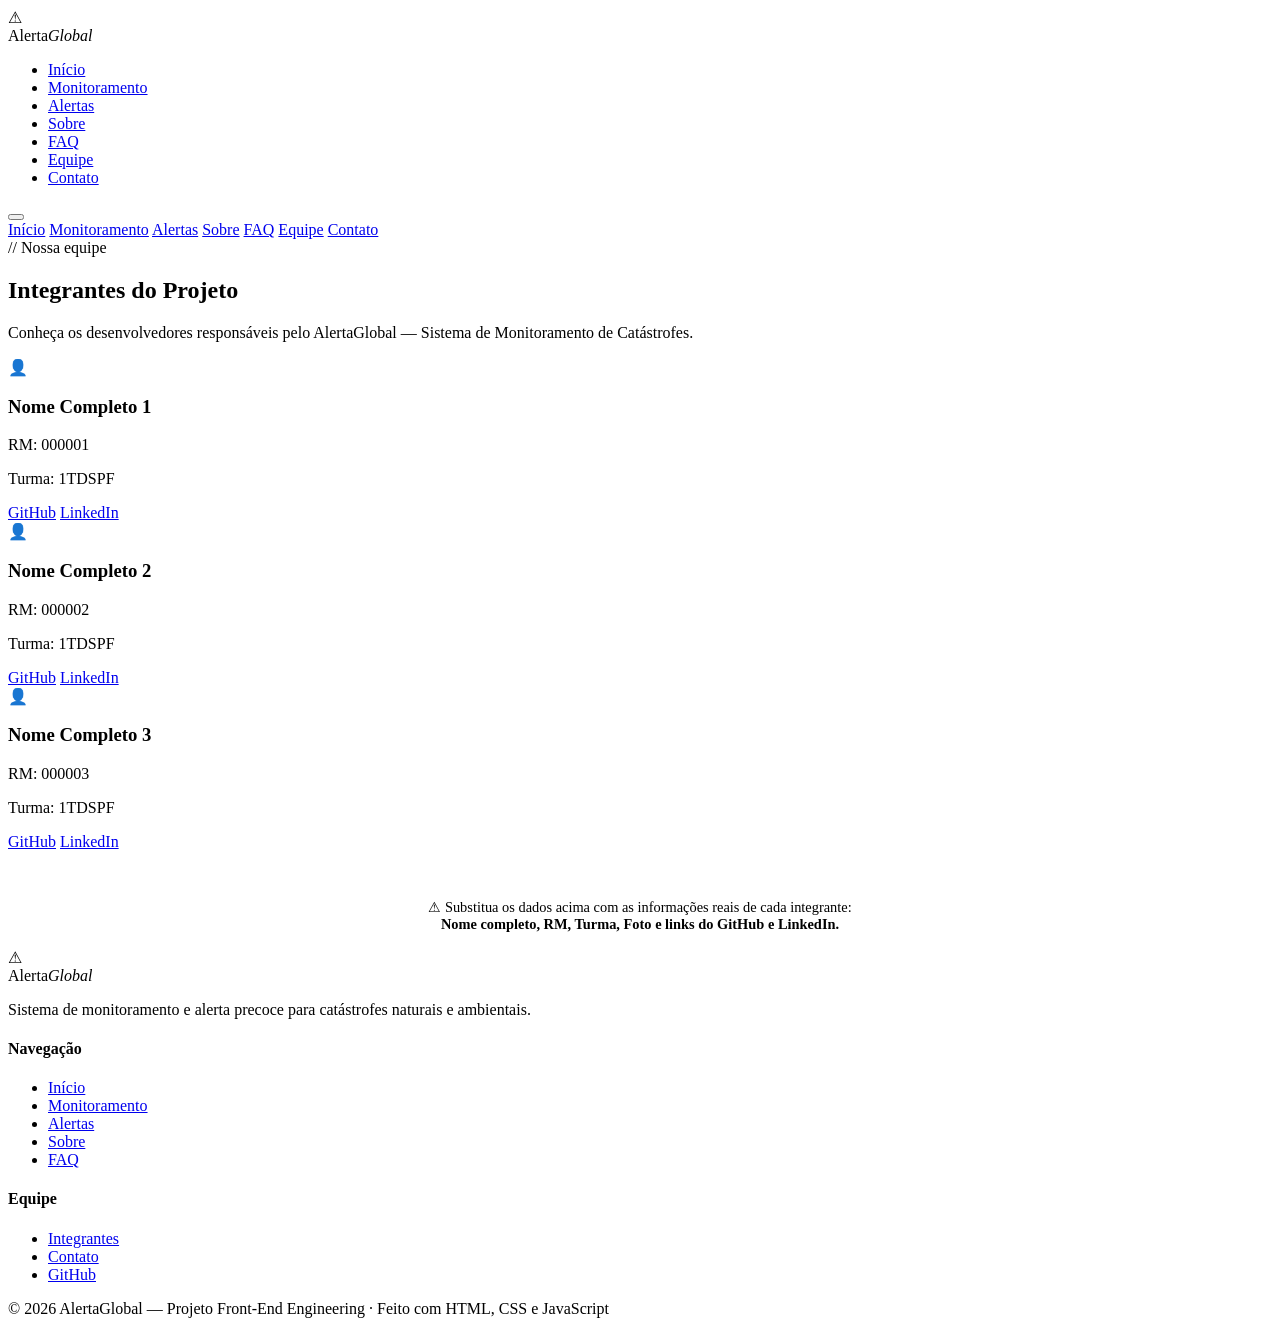
==== integrantes.html @ e292942a "classe sobre os integrantes do proejto , por contatos e tals" ====
<!DOCTYPE html>
<html lang="pt-BR">
<head>
  <meta charset="UTF-8" />
  <meta name="viewport" content="width=device-width, initial-scale=1.0" />
  <title>Equipe — AlertaGlobal</title>
  <link rel="stylesheet" href="css/style.css" />
</head>
<body>
  <header>
    <nav>
      <div class="nav-logo">
        <div class="logo-icon">⚠</div>
        <span>Alerta<em>Global</em></span>
      </div>
      <ul class="nav-links">
        <li><a href="index.html">Início</a></li>
        <li><a href="monitoramento.html">Monitoramento</a></li>
        <li><a href="alertas.html">Alertas</a></li>
        <li><a href="sobre.html">Sobre</a></li>
        <li><a href="faq.html">FAQ</a></li>
        <li><a href="integrantes.html" class="active">Equipe</a></li>
        <li><a href="contato.html">Contato</a></li>
      </ul>
      <button class="hamburger" id="hamburger" aria-label="Menu">
        <span></span><span></span><span></span>
      </button>
    </nav>
    <nav class="nav-mobile" id="nav-mobile">
      <a href="index.html">Início</a>
      <a href="monitoramento.html">Monitoramento</a>
      <a href="alertas.html">Alertas</a>
      <a href="sobre.html">Sobre</a>
      <a href="faq.html">FAQ</a>
      <a href="integrantes.html">Equipe</a>
      <a href="contato.html">Contato</a>
    </nav>
  </header>

  <main>
    <section>
      <div class="container">
        <span class="section-tag">// Nossa equipe</span>
        <h1 class="section-title">Integrantes do <span class="text-red">Projeto</span></h1>
        <p class="section-desc">Conheça os desenvolvedores responsáveis pelo AlertaGlobal — Sistema de Monitoramento de Catástrofes.</p>

        <div class="team-grid">

          <!-- INTEGRANTE 1 -->
          <div class="team-card">
            <div class="team-photo">👤</div>
            <h3>Nome Completo 1</h3>
            <p class="team-rm">RM: 000001</p>
            <p class="team-turma"><span class="badge badge-blue">Turma: 1TDSPF</span></p>
            <div class="team-links">
              <a href="https://github.com" target="_blank">GitHub</a>
              <a href="https://linkedin.com" target="_blank">LinkedIn</a>
            </div>
          </div>

          <!-- INTEGRANTE 2 -->
          <div class="team-card">
            <div class="team-photo">👤</div>
            <h3>Nome Completo 2</h3>
            <p class="team-rm">RM: 000002</p>
            <p class="team-turma"><span class="badge badge-blue">Turma: 1TDSPF</span></p>
            <div class="team-links">
              <a href="https://github.com" target="_blank">GitHub</a>
              <a href="https://linkedin.com" target="_blank">LinkedIn</a>
            </div>
          </div>

          <!-- INTEGRANTE 3 -->
          <div class="team-card">
            <div class="team-photo">👤</div>
            <h3>Nome Completo 3</h3>
            <p class="team-rm">RM: 000003</p>
            <p class="team-turma"><span class="badge badge-blue">Turma: 1TDSPF</span></p>
            <div class="team-links">
              <a href="https://github.com" target="_blank">GitHub</a>
              <a href="https://linkedin.com" target="_blank">LinkedIn</a>
            </div>
          </div>

        </div>

        <!-- NOTA -->
        <div class="card mt-3" style="max-width:600px; margin: 3rem auto 0; text-align:center; border-color: rgba(0,180,255,0.3);">
          <p style="font-family: var(--font-mono); font-size:0.9rem; color: var(--text-secondary);">
            ⚠ Substitua os dados acima com as informações reais de cada integrante:<br/>
            <strong style="color:var(--accent-cyan)">Nome completo, RM, Turma, Foto e links do GitHub e LinkedIn.</strong>
          </p>
        </div>
      </div>
    </section>
  </main>

  <footer>
    <div class="container">
      <div class="footer-grid">
        <div class="footer-brand">
          <div class="nav-logo">
            <div class="logo-icon">⚠</div>
            <span>Alerta<em>Global</em></span>
          </div>
          <p>Sistema de monitoramento e alerta precoce para catástrofes naturais e ambientais.</p>
        </div>
        <div class="footer-col">
          <h4>Navegação</h4>
          <ul>
            <li><a href="index.html">Início</a></li>
            <li><a href="monitoramento.html">Monitoramento</a></li>
            <li><a href="alertas.html">Alertas</a></li>
            <li><a href="sobre.html">Sobre</a></li>
            <li><a href="faq.html">FAQ</a></li>
          </ul>
        </div>
        <div class="footer-col">
          <h4>Equipe</h4>
          <ul>
            <li><a href="integrantes.html">Integrantes</a></li>
            <li><a href="contato.html">Contato</a></li>
            <li><a href="https://github.com" target="_blank">GitHub</a></li>
          </ul>
        </div>
      </div>
      <div class="footer-bottom">
        <p>© 2026 AlertaGlobal — Projeto Front-End Engineering · Feito com HTML, CSS e JavaScript</p>
      </div>
    </div>
  </footer>

  <div id="toast-container"></div>
  <script src="js/main.js"></script>
</body>
</html>
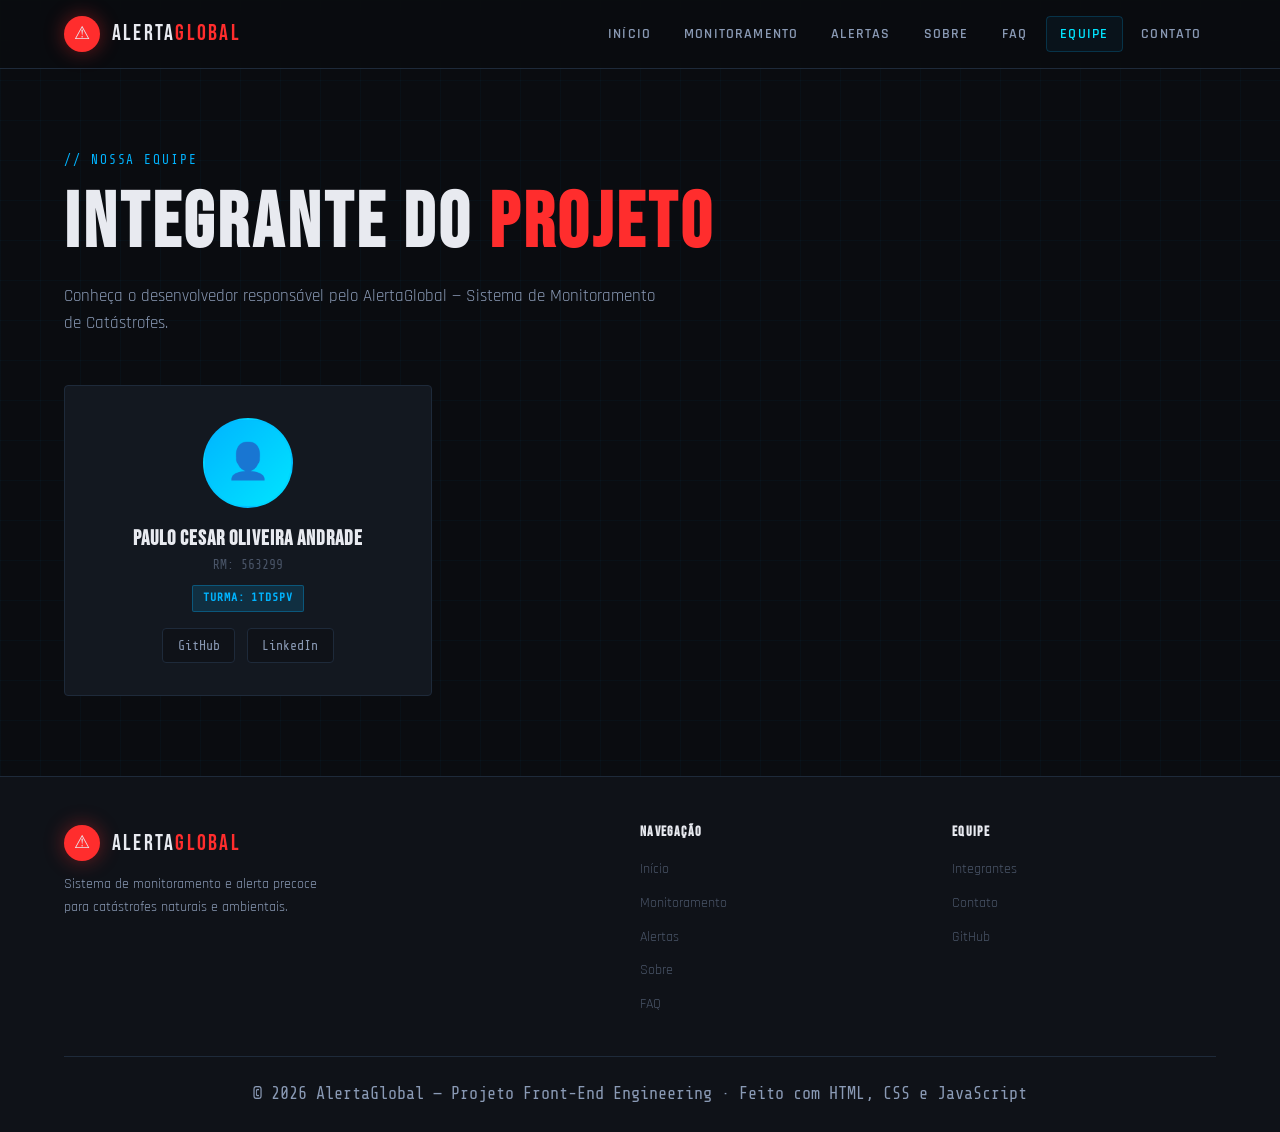
==== commit 8bfcf0bf: "atualizando README.MD" ====
--- a/integrantes.html
+++ b/integrantes.html
@@ -41,55 +41,23 @@
     <section>
       <div class="container">
         <span class="section-tag">// Nossa equipe</span>
-        <h1 class="section-title">Integrantes do <span class="text-red">Projeto</span></h1>
-        <p class="section-desc">Conheça os desenvolvedores responsáveis pelo AlertaGlobal — Sistema de Monitoramento de Catástrofes.</p>
+        <h1 class="section-title">Integrante do <span class="text-red">Projeto</span></h1>
+        <p class="section-desc">Conheça o desenvolvedor responsável pelo AlertaGlobal — Sistema de Monitoramento de Catástrofes.</p>
 
-        <div class="team-grid">
+        <div class="team-grid" style="justify-content: center;">
 
-          <!-- INTEGRANTE 1 -->
+          <!-- INTEGRANTE -->
           <div class="team-card">
             <div class="team-photo">👤</div>
-            <h3>Nome Completo 1</h3>
-            <p class="team-rm">RM: 000001</p>
-            <p class="team-turma"><span class="badge badge-blue">Turma: 1TDSPF</span></p>
+            <h3>Paulo Cesar Oliveira Andrade</h3>
+            <p class="team-rm">RM: 563299</p>
+            <p class="team-turma"><span class="badge badge-blue">Turma: 1TDSPV</span></p>
             <div class="team-links">
-              <a href="https://github.com" target="_blank">GitHub</a>
-              <a href="https://linkedin.com" target="_blank">LinkedIn</a>
+              <a href="https://github.com/PcAndrade2004" target="_blank">GitHub</a>
+              <a href="https://www.linkedin.com/in/paulo-andrade-649579379/" target="_blank">LinkedIn</a>
             </div>
           </div>
 
-          <!-- INTEGRANTE 2 -->
-          <div class="team-card">
-            <div class="team-photo">👤</div>
-            <h3>Nome Completo 2</h3>
-            <p class="team-rm">RM: 000002</p>
-            <p class="team-turma"><span class="badge badge-blue">Turma: 1TDSPF</span></p>
-            <div class="team-links">
-              <a href="https://github.com" target="_blank">GitHub</a>
-              <a href="https://linkedin.com" target="_blank">LinkedIn</a>
-            </div>
-          </div>
-
-          <!-- INTEGRANTE 3 -->
-          <div class="team-card">
-            <div class="team-photo">👤</div>
-            <h3>Nome Completo 3</h3>
-            <p class="team-rm">RM: 000003</p>
-            <p class="team-turma"><span class="badge badge-blue">Turma: 1TDSPF</span></p>
-            <div class="team-links">
-              <a href="https://github.com" target="_blank">GitHub</a>
-              <a href="https://linkedin.com" target="_blank">LinkedIn</a>
-            </div>
-          </div>
-
-        </div>
-
-        <!-- NOTA -->
-        <div class="card mt-3" style="max-width:600px; margin: 3rem auto 0; text-align:center; border-color: rgba(0,180,255,0.3);">
-          <p style="font-family: var(--font-mono); font-size:0.9rem; color: var(--text-secondary);">
-            ⚠ Substitua os dados acima com as informações reais de cada integrante:<br/>
-            <strong style="color:var(--accent-cyan)">Nome completo, RM, Turma, Foto e links do GitHub e LinkedIn.</strong>
-          </p>
         </div>
       </div>
     </section>
@@ -120,7 +88,7 @@
           <ul>
             <li><a href="integrantes.html">Integrantes</a></li>
             <li><a href="contato.html">Contato</a></li>
-            <li><a href="https://github.com" target="_blank">GitHub</a></li>
+            <li><a href="https://github.com/PcAndrade2004" target="_blank">GitHub</a></li>
           </ul>
         </div>
       </div>
@@ -133,4 +101,4 @@
   <div id="toast-container"></div>
   <script src="js/main.js"></script>
 </body>
-</html>
+</html>
--- a/css/style.css
+++ b/css/style.css
@@ -0,0 +1,867 @@
+/* =============================================
+   SISTEMA DE MONITORAMENTO DE CATÁSTROFES
+   style.css — Design System Principal
+   ============================================= */
+
+@import url('https://fonts.googleapis.com/css2?family=Bebas+Neue&family=Rajdhani:wght@400;500;600;700&family=Share+Tech+Mono&display=swap');
+
+/* === VARIÁVEIS === */
+:root {
+  --bg-primary: #0a0c10;
+  --bg-secondary: #0f1218;
+  --bg-card: #131820;
+  --bg-card-hover: #1a2030;
+
+  --accent-red: #ff2d2d;
+  --accent-orange: #ff6b00;
+  --accent-yellow: #ffd100;
+  --accent-green: #00e676;
+  --accent-blue: #00b4ff;
+  --accent-cyan: #00e5ff;
+
+  --text-primary: #e8eaf0;
+  --text-secondary: #8a9ab5;
+  --text-muted: #4a5568;
+
+  --border: #1e2a3a;
+  --border-accent: #00b4ff33;
+
+  --font-display: 'Bebas Neue', sans-serif;
+  --font-body: 'Rajdhani', sans-serif;
+  --font-mono: 'Share Tech Mono', monospace;
+
+  --radius: 4px;
+  --transition: 0.25s ease;
+  --shadow: 0 4px 24px rgba(0,0,0,0.5);
+  --glow-blue: 0 0 20px rgba(0,180,255,0.3);
+  --glow-red: 0 0 20px rgba(255,45,45,0.4);
+}
+
+/* === RESET === */
+*, *::before, *::after { box-sizing: border-box; margin: 0; padding: 0; }
+html { scroll-behavior: smooth; }
+
+body {
+  background-color: var(--bg-primary);
+  color: var(--text-primary);
+  font-family: var(--font-body);
+  font-size: 1rem;
+  line-height: 1.6;
+  min-height: 100vh;
+  overflow-x: hidden;
+}
+
+/* === GRID BACKGROUND === */
+body::before {
+  content: '';
+  position: fixed;
+  inset: 0;
+  background-image:
+    linear-gradient(rgba(0,180,255,0.03) 1px, transparent 1px),
+    linear-gradient(90deg, rgba(0,180,255,0.03) 1px, transparent 1px);
+  background-size: 40px 40px;
+  pointer-events: none;
+  z-index: 0;
+}
+
+/* === TIPOGRAFIA === */
+h1, h2, h3, h4 { font-family: var(--font-display); letter-spacing: 0.05em; line-height: 1.1; }
+h1 { font-size: clamp(2.5rem, 6vw, 5rem); }
+h2 { font-size: clamp(1.8rem, 4vw, 3rem); }
+h3 { font-size: clamp(1.3rem, 3vw, 2rem); }
+h4 { font-size: 1.2rem; }
+p { font-size: 1.05rem; color: var(--text-secondary); }
+a { color: var(--accent-blue); text-decoration: none; transition: color var(--transition); }
+a:hover { color: var(--accent-cyan); }
+img { max-width: 100%; display: block; }
+
+/* === CONTAINER === */
+.container { max-width: 1200px; margin: 0 auto; padding: 0 1.5rem; }
+
+/* === HEADER / NAV === */
+header {
+  position: fixed;
+  top: 0; left: 0; right: 0;
+  z-index: 1000;
+  background: rgba(10,12,16,0.92);
+  backdrop-filter: blur(12px);
+  border-bottom: 1px solid var(--border);
+}
+
+nav {
+  display: flex;
+  align-items: center;
+  justify-content: space-between;
+  padding: 1rem 1.5rem;
+  max-width: 1200px;
+  margin: 0 auto;
+}
+
+.nav-logo {
+  display: flex;
+  align-items: center;
+  gap: 0.75rem;
+}
+
+.nav-logo .logo-icon {
+  width: 36px; height: 36px;
+  background: var(--accent-red);
+  border-radius: 50%;
+  display: flex; align-items: center; justify-content: center;
+  font-size: 1.1rem;
+  box-shadow: var(--glow-red);
+  animation: pulse-red 2s infinite;
+}
+
+@keyframes pulse-red {
+  0%, 100% { box-shadow: 0 0 10px rgba(255,45,45,0.4); }
+  50% { box-shadow: 0 0 25px rgba(255,45,45,0.8); }
+}
+
+.nav-logo span {
+  font-family: var(--font-display);
+  font-size: 1.4rem;
+  letter-spacing: 0.1em;
+  color: var(--text-primary);
+}
+
+.nav-logo span em {
+  color: var(--accent-red);
+  font-style: normal;
+}
+
+.nav-links {
+  display: flex;
+  list-style: none;
+  gap: 0.25rem;
+}
+
+.nav-links a {
+  font-family: var(--font-body);
+  font-weight: 600;
+  font-size: 0.9rem;
+  letter-spacing: 0.08em;
+  text-transform: uppercase;
+  color: var(--text-secondary);
+  padding: 0.5rem 0.85rem;
+  border-radius: var(--radius);
+  transition: all var(--transition);
+  border: 1px solid transparent;
+}
+
+.nav-links a:hover,
+.nav-links a.active {
+  color: var(--accent-cyan);
+  border-color: var(--border-accent);
+  background: rgba(0,180,255,0.05);
+}
+
+/* === HAMBURGER === */
+.hamburger {
+  display: none;
+  flex-direction: column;
+  gap: 5px;
+  cursor: pointer;
+  padding: 0.5rem;
+  background: none;
+  border: none;
+}
+
+.hamburger span {
+  display: block;
+  width: 24px; height: 2px;
+  background: var(--text-primary);
+  transition: all 0.3s ease;
+  transform-origin: center;
+}
+
+.hamburger.open span:nth-child(1) { transform: translateY(7px) rotate(45deg); }
+.hamburger.open span:nth-child(2) { opacity: 0; }
+.hamburger.open span:nth-child(3) { transform: translateY(-7px) rotate(-45deg); }
+
+/* Mobile menu */
+.nav-mobile {
+  display: none;
+  flex-direction: column;
+  padding: 1rem 1.5rem;
+  border-top: 1px solid var(--border);
+  background: var(--bg-primary);
+}
+
+.nav-mobile.open { display: flex; }
+.nav-mobile a {
+  padding: 0.75rem 0;
+  font-weight: 600;
+  font-size: 1.1rem;
+  letter-spacing: 0.08em;
+  text-transform: uppercase;
+  color: var(--text-secondary);
+  border-bottom: 1px solid var(--border);
+}
+.nav-mobile a:last-child { border-bottom: none; }
+.nav-mobile a:hover { color: var(--accent-cyan); }
+
+/* === PAGE WRAPPER === */
+main { padding-top: 70px; position: relative; z-index: 1; }
+
+/* === HERO SECTION === */
+.hero {
+  min-height: 90vh;
+  display: flex;
+  align-items: center;
+  position: relative;
+  overflow: hidden;
+}
+
+.hero-bg {
+  position: absolute;
+  inset: 0;
+  background: radial-gradient(ellipse at 30% 50%, rgba(255,45,45,0.08) 0%, transparent 60%),
+              radial-gradient(ellipse at 80% 20%, rgba(0,180,255,0.06) 0%, transparent 50%);
+}
+
+.hero-content { position: relative; z-index: 1; }
+
+.hero-badge {
+  display: inline-flex;
+  align-items: center;
+  gap: 0.5rem;
+  background: rgba(255,45,45,0.1);
+  border: 1px solid rgba(255,45,45,0.3);
+  color: var(--accent-red);
+  padding: 0.35rem 0.9rem;
+  border-radius: 2px;
+  font-family: var(--font-mono);
+  font-size: 0.8rem;
+  letter-spacing: 0.1em;
+  margin-bottom: 1.5rem;
+}
+
+.hero-badge::before {
+  content: '●';
+  animation: blink 1s infinite;
+}
+
+@keyframes blink { 0%, 100% { opacity: 1; } 50% { opacity: 0; } }
+
+.hero h1 { color: var(--text-primary); margin-bottom: 1rem; }
+.hero h1 span { color: var(--accent-red); }
+
+.hero p {
+  font-size: 1.15rem;
+  max-width: 560px;
+  margin-bottom: 2.5rem;
+}
+
+.hero-actions { display: flex; gap: 1rem; flex-wrap: wrap; }
+
+/* === BOTÕES === */
+.btn {
+  display: inline-flex;
+  align-items: center;
+  gap: 0.5rem;
+  padding: 0.75rem 1.75rem;
+  font-family: var(--font-body);
+  font-weight: 700;
+  font-size: 0.95rem;
+  letter-spacing: 0.08em;
+  text-transform: uppercase;
+  border-radius: var(--radius);
+  border: none;
+  cursor: pointer;
+  transition: all var(--transition);
+  text-decoration: none;
+}
+
+.btn-primary {
+  background: var(--accent-red);
+  color: #fff;
+  box-shadow: 0 0 0 rgba(255,45,45,0);
+}
+.btn-primary:hover {
+  background: #ff1a1a;
+  color: #fff;
+  box-shadow: var(--glow-red);
+  transform: translateY(-2px);
+}
+
+.btn-outline {
+  background: transparent;
+  color: var(--accent-blue);
+  border: 1px solid var(--accent-blue);
+}
+.btn-outline:hover {
+  background: rgba(0,180,255,0.08);
+  color: var(--accent-cyan);
+  box-shadow: var(--glow-blue);
+  transform: translateY(-2px);
+}
+
+/* === STATS STRIP === */
+.stats-strip {
+  display: grid;
+  grid-template-columns: repeat(4, 1fr);
+  gap: 1px;
+  background: var(--border);
+  border: 1px solid var(--border);
+  border-radius: var(--radius);
+  margin: 4rem 0;
+  overflow: hidden;
+}
+
+.stat-item {
+  background: var(--bg-card);
+  padding: 1.75rem 1.5rem;
+  text-align: center;
+  transition: background var(--transition);
+}
+
+.stat-item:hover { background: var(--bg-card-hover); }
+
+.stat-number {
+  font-family: var(--font-display);
+  font-size: 2.8rem;
+  line-height: 1;
+  margin-bottom: 0.3rem;
+}
+
+.stat-label {
+  font-family: var(--font-mono);
+  font-size: 0.75rem;
+  letter-spacing: 0.1em;
+  text-transform: uppercase;
+  color: var(--text-muted);
+}
+
+/* === SECTION STYLES === */
+section { padding: 5rem 0; }
+
+.section-tag {
+  font-family: var(--font-mono);
+  font-size: 0.8rem;
+  letter-spacing: 0.15em;
+  text-transform: uppercase;
+  color: var(--accent-blue);
+  margin-bottom: 0.75rem;
+  display: block;
+}
+
+.section-title { color: var(--text-primary); margin-bottom: 1rem; }
+.section-desc { max-width: 600px; margin-bottom: 3rem; }
+
+/* === CARDS === */
+.card {
+  background: var(--bg-card);
+  border: 1px solid var(--border);
+  border-radius: var(--radius);
+  padding: 1.75rem;
+  transition: all var(--transition);
+}
+
+.card:hover {
+  background: var(--bg-card-hover);
+  border-color: rgba(0,180,255,0.2);
+  transform: translateY(-4px);
+  box-shadow: var(--shadow);
+}
+
+.card-icon {
+  font-size: 2rem;
+  margin-bottom: 1rem;
+}
+
+.card h3 { color: var(--text-primary); margin-bottom: 0.5rem; }
+
+/* === GRID LAYOUTS === */
+.grid-3 { display: grid; grid-template-columns: repeat(3, 1fr); gap: 1.5rem; }
+.grid-2 { display: grid; grid-template-columns: repeat(2, 1fr); gap: 1.5rem; }
+.grid-4 { display: grid; grid-template-columns: repeat(4, 1fr); gap: 1.5rem; }
+
+/* === ALERT LEVELS === */
+.alert-critical { border-left: 3px solid var(--accent-red); }
+.alert-high { border-left: 3px solid var(--accent-orange); }
+.alert-medium { border-left: 3px solid var(--accent-yellow); }
+.alert-low { border-left: 3px solid var(--accent-green); }
+
+.badge {
+  display: inline-block;
+  padding: 0.2rem 0.6rem;
+  border-radius: 2px;
+  font-family: var(--font-mono);
+  font-size: 0.72rem;
+  font-weight: 600;
+  letter-spacing: 0.08em;
+  text-transform: uppercase;
+}
+
+.badge-red { background: rgba(255,45,45,0.15); color: var(--accent-red); border: 1px solid rgba(255,45,45,0.3); }
+.badge-orange { background: rgba(255,107,0,0.15); color: var(--accent-orange); border: 1px solid rgba(255,107,0,0.3); }
+.badge-yellow { background: rgba(255,209,0,0.15); color: var(--accent-yellow); border: 1px solid rgba(255,209,0,0.3); }
+.badge-green { background: rgba(0,230,118,0.15); color: var(--accent-green); border: 1px solid rgba(0,230,118,0.3); }
+.badge-blue { background: rgba(0,180,255,0.15); color: var(--accent-blue); border: 1px solid rgba(0,180,255,0.3); }
+
+/* === DIVIDER === */
+.divider { border: none; border-top: 1px solid var(--border); margin: 2rem 0; }
+
+/* === FORMULÁRIO === */
+.form-group { margin-bottom: 1.5rem; }
+
+label {
+  display: block;
+  font-family: var(--font-mono);
+  font-size: 0.8rem;
+  letter-spacing: 0.1em;
+  text-transform: uppercase;
+  color: var(--text-secondary);
+  margin-bottom: 0.5rem;
+}
+
+input, textarea, select {
+  width: 100%;
+  background: var(--bg-secondary);
+  border: 1px solid var(--border);
+  border-radius: var(--radius);
+  padding: 0.75rem 1rem;
+  color: var(--text-primary);
+  font-family: var(--font-body);
+  font-size: 1rem;
+  transition: border-color var(--transition);
+  outline: none;
+}
+
+input:focus, textarea:focus, select:focus {
+  border-color: var(--accent-blue);
+  box-shadow: 0 0 0 3px rgba(0,180,255,0.1);
+}
+
+input.error, textarea.error, select.error {
+  border-color: var(--accent-red);
+  box-shadow: 0 0 0 3px rgba(255,45,45,0.1);
+}
+
+.field-error {
+  color: var(--accent-red);
+  font-size: 0.82rem;
+  font-family: var(--font-mono);
+  margin-top: 0.35rem;
+  display: none;
+}
+
+.field-error.visible { display: block; }
+
+textarea { resize: vertical; min-height: 120px; }
+
+/* === ACCORDION (FAQ) === */
+.accordion-item {
+  border: 1px solid var(--border);
+  border-radius: var(--radius);
+  margin-bottom: 0.75rem;
+  overflow: hidden;
+  transition: border-color var(--transition);
+}
+
+.accordion-item.open { border-color: rgba(0,180,255,0.3); }
+
+.accordion-header {
+  width: 100%;
+  background: var(--bg-card);
+  border: none;
+  color: var(--text-primary);
+  font-family: var(--font-body);
+  font-weight: 600;
+  font-size: 1.05rem;
+  text-align: left;
+  padding: 1.25rem 1.5rem;
+  cursor: pointer;
+  display: flex;
+  justify-content: space-between;
+  align-items: center;
+  transition: background var(--transition);
+}
+
+.accordion-header:hover { background: var(--bg-card-hover); }
+.accordion-item.open .accordion-header { background: var(--bg-card-hover); color: var(--accent-cyan); }
+
+.accordion-icon {
+  font-size: 1.2rem;
+  color: var(--accent-blue);
+  transition: transform 0.3s ease;
+  flex-shrink: 0;
+}
+
+.accordion-item.open .accordion-icon { transform: rotate(45deg); }
+
+.accordion-body {
+  max-height: 0;
+  overflow: hidden;
+  transition: max-height 0.35s ease, padding 0.35s ease;
+  background: var(--bg-secondary);
+}
+
+.accordion-item.open .accordion-body { max-height: 400px; }
+
+.accordion-body p {
+  padding: 1.25rem 1.5rem;
+  font-size: 1rem;
+  line-height: 1.7;
+}
+
+/* === TABS === */
+.tabs-header {
+  display: flex;
+  gap: 0.25rem;
+  border-bottom: 1px solid var(--border);
+  margin-bottom: 2rem;
+  flex-wrap: wrap;
+}
+
+.tab-btn {
+  background: none;
+  border: none;
+  border-bottom: 2px solid transparent;
+  color: var(--text-secondary);
+  font-family: var(--font-body);
+  font-weight: 600;
+  font-size: 0.95rem;
+  letter-spacing: 0.05em;
+  text-transform: uppercase;
+  padding: 0.75rem 1.25rem;
+  cursor: pointer;
+  transition: all var(--transition);
+  margin-bottom: -1px;
+}
+
+.tab-btn:hover { color: var(--text-primary); }
+.tab-btn.active { color: var(--accent-cyan); border-bottom-color: var(--accent-cyan); }
+
+.tab-panel { display: none; }
+.tab-panel.active { display: block; }
+
+/* === MODAL === */
+.modal-overlay {
+  position: fixed;
+  inset: 0;
+  background: rgba(0,0,0,0.8);
+  backdrop-filter: blur(4px);
+  z-index: 2000;
+  display: flex;
+  align-items: center;
+  justify-content: center;
+  padding: 1rem;
+  opacity: 0;
+  visibility: hidden;
+  transition: all 0.3s ease;
+}
+
+.modal-overlay.open { opacity: 1; visibility: visible; }
+
+.modal {
+  background: var(--bg-card);
+  border: 1px solid var(--border-accent);
+  border-radius: var(--radius);
+  padding: 2rem;
+  max-width: 520px;
+  width: 100%;
+  position: relative;
+  transform: scale(0.95);
+  transition: transform 0.3s ease;
+  box-shadow: var(--glow-blue), var(--shadow);
+}
+
+.modal-overlay.open .modal { transform: scale(1); }
+
+.modal-close {
+  position: absolute;
+  top: 1rem; right: 1rem;
+  background: none; border: none;
+  color: var(--text-secondary);
+  font-size: 1.5rem;
+  cursor: pointer;
+  transition: color var(--transition);
+}
+
+.modal-close:hover { color: var(--accent-red); }
+.modal h3 { color: var(--text-primary); margin-bottom: 1rem; }
+.modal p { margin-bottom: 1.5rem; }
+
+/* === SLIDER === */
+.slider-container { position: relative; overflow: hidden; border-radius: var(--radius); }
+.slider-track { display: flex; transition: transform 0.5s ease; }
+.slide {
+  min-width: 100%;
+  background: var(--bg-card);
+  border: 1px solid var(--border);
+  border-radius: var(--radius);
+  padding: 2.5rem;
+}
+
+.slider-controls {
+  display: flex;
+  gap: 0.75rem;
+  justify-content: center;
+  margin-top: 1.25rem;
+}
+
+.slider-btn {
+  background: var(--bg-card);
+  border: 1px solid var(--border);
+  color: var(--text-primary);
+  width: 40px; height: 40px;
+  border-radius: 50%;
+  cursor: pointer;
+  font-size: 1rem;
+  transition: all var(--transition);
+  display: flex; align-items: center; justify-content: center;
+}
+
+.slider-btn:hover {
+  background: rgba(0,180,255,0.1);
+  border-color: var(--accent-blue);
+  color: var(--accent-blue);
+}
+
+.slider-dots {
+  display: flex;
+  gap: 0.5rem;
+  justify-content: center;
+  margin-top: 1rem;
+}
+
+.dot {
+  width: 8px; height: 8px;
+  border-radius: 50%;
+  background: var(--border);
+  cursor: pointer;
+  transition: background var(--transition);
+}
+
+.dot.active { background: var(--accent-blue); }
+
+/* === MAP PLACEHOLDER === */
+.map-placeholder {
+  background: var(--bg-card);
+  border: 1px solid var(--border);
+  border-radius: var(--radius);
+  height: 360px;
+  display: flex;
+  align-items: center;
+  justify-content: center;
+  position: relative;
+  overflow: hidden;
+  font-family: var(--font-mono);
+  color: var(--text-muted);
+}
+
+.map-placeholder::before {
+  content: '';
+  position: absolute;
+  inset: 0;
+  background-image:
+    linear-gradient(rgba(0,180,255,0.05) 1px, transparent 1px),
+    linear-gradient(90deg, rgba(0,180,255,0.05) 1px, transparent 1px);
+  background-size: 30px 30px;
+}
+
+/* === ALERT FEED === */
+.alert-feed { display: flex; flex-direction: column; gap: 0.75rem; }
+
+.alert-entry {
+  background: var(--bg-card);
+  border: 1px solid var(--border);
+  border-radius: var(--radius);
+  padding: 1rem 1.25rem;
+  display: flex;
+  gap: 1rem;
+  align-items: flex-start;
+  transition: all var(--transition);
+}
+
+.alert-entry:hover { background: var(--bg-card-hover); transform: translateX(4px); }
+
+.alert-time {
+  font-family: var(--font-mono);
+  font-size: 0.78rem;
+  color: var(--text-muted);
+  white-space: nowrap;
+  flex-shrink: 0;
+}
+
+.alert-text strong { color: var(--text-primary); display: block; margin-bottom: 0.2rem; }
+.alert-text span { font-size: 0.88rem; }
+
+/* === TEAM CARDS (integrantes) === */
+.team-grid { display: grid; grid-template-columns: repeat(3, 1fr); gap: 1.5rem; }
+
+.team-card {
+  background: var(--bg-card);
+  border: 1px solid var(--border);
+  border-radius: var(--radius);
+  padding: 2rem;
+  text-align: center;
+  transition: all var(--transition);
+}
+
+.team-card:hover {
+  border-color: rgba(0,180,255,0.3);
+  transform: translateY(-6px);
+  box-shadow: var(--shadow), var(--glow-blue);
+}
+
+.team-photo {
+  width: 90px; height: 90px;
+  border-radius: 50%;
+  background: linear-gradient(135deg, var(--accent-blue), var(--accent-cyan));
+  display: flex;
+  align-items: center;
+  justify-content: center;
+  font-size: 2.2rem;
+  margin: 0 auto 1.25rem;
+  border: 2px solid var(--border-accent);
+}
+
+.team-card h3 { color: var(--text-primary); font-size: 1.3rem; margin-bottom: 0.25rem; }
+.team-rm { font-family: var(--font-mono); font-size: 0.8rem; color: var(--text-muted); margin-bottom: 0.5rem; }
+.team-turma { margin-bottom: 1rem; }
+
+.team-links { display: flex; gap: 0.75rem; justify-content: center; }
+.team-links a {
+  background: var(--bg-secondary);
+  border: 1px solid var(--border);
+  color: var(--text-secondary);
+  padding: 0.4rem 0.9rem;
+  border-radius: var(--radius);
+  font-size: 0.82rem;
+  font-family: var(--font-mono);
+  transition: all var(--transition);
+}
+.team-links a:hover {
+  color: var(--accent-cyan);
+  border-color: var(--accent-blue);
+  background: rgba(0,180,255,0.05);
+}
+
+/* === FOOTER === */
+footer {
+  background: var(--bg-secondary);
+  border-top: 1px solid var(--border);
+  padding: 3rem 0 1.5rem;
+  position: relative;
+  z-index: 1;
+}
+
+.footer-grid {
+  display: grid;
+  grid-template-columns: 2fr 1fr 1fr;
+  gap: 3rem;
+  margin-bottom: 2rem;
+}
+
+.footer-brand p { margin-top: 0.75rem; font-size: 0.9rem; max-width: 280px; }
+.footer-col h4 { color: var(--text-primary); font-size: 0.85rem; letter-spacing: 0.1em; margin-bottom: 1rem; }
+.footer-col ul { list-style: none; }
+.footer-col ul li { margin-bottom: 0.5rem; }
+.footer-col ul li a { color: var(--text-muted); font-size: 0.9rem; transition: color var(--transition); }
+.footer-col ul li a:hover { color: var(--accent-cyan); }
+
+.footer-bottom {
+  border-top: 1px solid var(--border);
+  padding-top: 1.5rem;
+  text-align: center;
+  color: var(--text-muted);
+  font-size: 0.85rem;
+  font-family: var(--font-mono);
+}
+
+/* === TOAST NOTIFICATIONS === */
+#toast-container {
+  position: fixed;
+  bottom: 2rem; right: 2rem;
+  z-index: 3000;
+  display: flex;
+  flex-direction: column;
+  gap: 0.75rem;
+}
+
+.toast {
+  background: var(--bg-card);
+  border: 1px solid var(--border);
+  border-radius: var(--radius);
+  padding: 1rem 1.25rem;
+  min-width: 280px;
+  display: flex;
+  align-items: center;
+  gap: 0.75rem;
+  box-shadow: var(--shadow);
+  animation: slideIn 0.3s ease;
+  font-family: var(--font-mono);
+  font-size: 0.88rem;
+}
+
+.toast.success { border-left: 3px solid var(--accent-green); }
+.toast.error { border-left: 3px solid var(--accent-red); }
+.toast.info { border-left: 3px solid var(--accent-blue); }
+
+@keyframes slideIn {
+  from { transform: translateX(100%); opacity: 0; }
+  to { transform: translateX(0); opacity: 1; }
+}
+
+/* === RESPONSIVIDADE === */
+
+/* Tablet ≥768px */
+@media (max-width: 991px) {
+  .grid-3 { grid-template-columns: repeat(2, 1fr); }
+  .grid-4 { grid-template-columns: repeat(2, 1fr); }
+  .stats-strip { grid-template-columns: repeat(2, 1fr); }
+  .footer-grid { grid-template-columns: 1fr 1fr; }
+  .team-grid { grid-template-columns: repeat(2, 1fr); }
+}
+
+/* Mobile ≤480px */
+@media (max-width: 767px) {
+  .nav-links { display: none; }
+  .hamburger { display: flex; }
+
+  h1 { font-size: 2.4rem; }
+  h2 { font-size: 1.8rem; }
+
+  .grid-3, .grid-2, .grid-4 { grid-template-columns: 1fr; }
+  .stats-strip { grid-template-columns: repeat(2, 1fr); }
+  .team-grid { grid-template-columns: 1fr; }
+  .footer-grid { grid-template-columns: 1fr; gap: 2rem; }
+
+  .hero { min-height: 80vh; padding: 2rem 0; }
+  .hero-actions { flex-direction: column; }
+  .btn { width: 100%; justify-content: center; }
+
+  section { padding: 3rem 0; }
+
+  #toast-container { right: 1rem; left: 1rem; }
+  .toast { min-width: unset; }
+}
+
+@media (max-width: 480px) {
+  .stats-strip { grid-template-columns: 1fr 1fr; }
+  .stat-number { font-size: 2rem; }
+}
+
+/* === UTILITIES === */
+.text-red { color: var(--accent-red); }
+.text-orange { color: var(--accent-orange); }
+.text-green { color: var(--accent-green); }
+.text-blue { color: var(--accent-blue); }
+.text-cyan { color: var(--accent-cyan); }
+.text-yellow { color: var(--accent-yellow); }
+.text-muted { color: var(--text-muted); }
+.text-center { text-align: center; }
+.mt-1 { margin-top: 0.5rem; }
+.mt-2 { margin-top: 1rem; }
+.mt-3 { margin-top: 2rem; }
+.mb-1 { margin-bottom: 0.5rem; }
+.mb-2 { margin-bottom: 1rem; }
+.mb-3 { margin-bottom: 2rem; }
+.flex { display: flex; }
+.gap-1 { gap: 0.5rem; }
+.gap-2 { gap: 1rem; }
+.align-center { align-items: center; }
+.justify-between { justify-content: space-between; }
